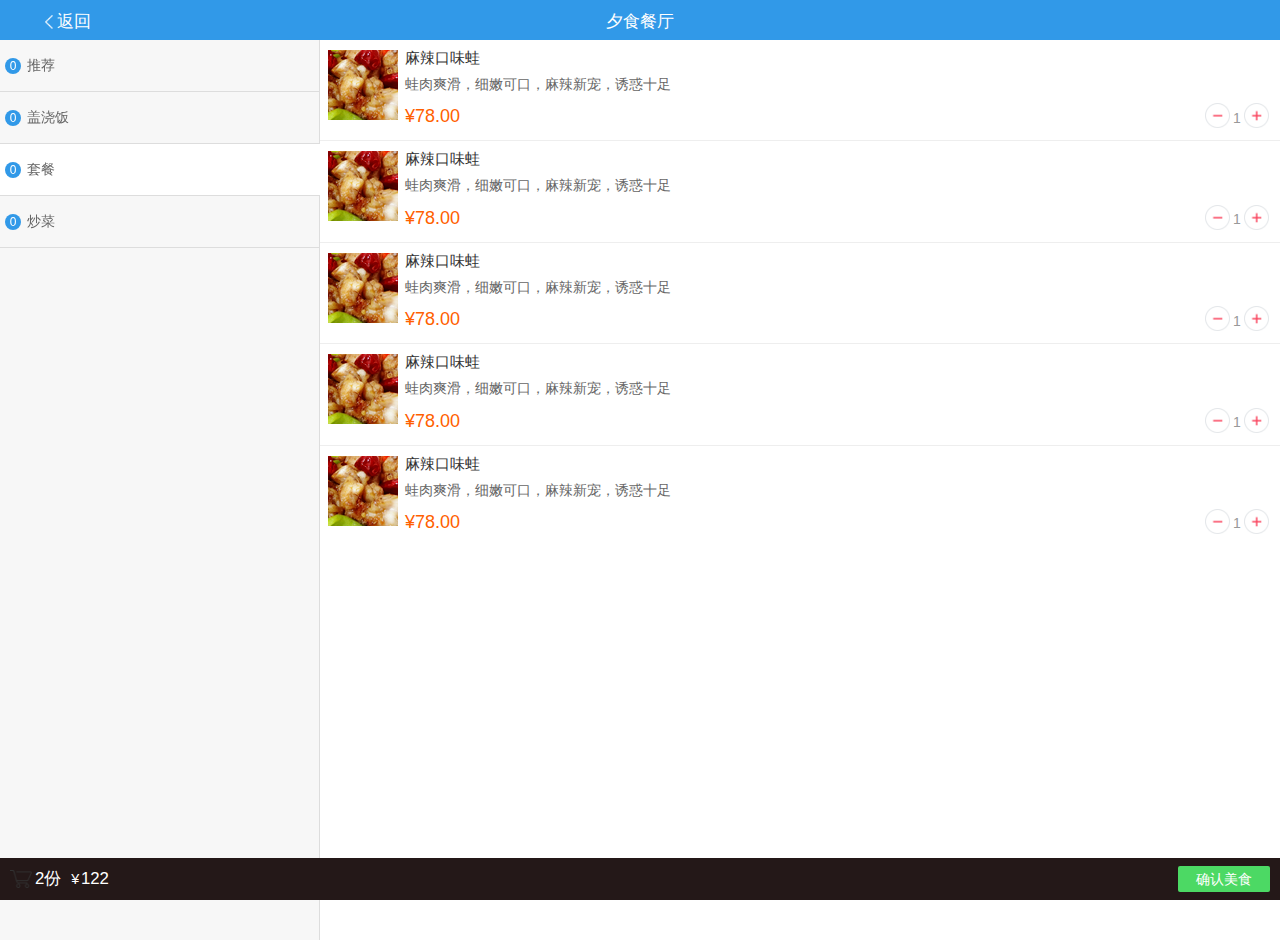
==== index.html @ 20257590 "xishi front end" ====
<!DOCTYPE html>
<html ng-app="xs" ng-class="{'body-white':1}">
<head>
    <meta charset="UTF-8">
    <meta name="viewport" content="width=device-width, initial-scale=1,user-scalable=no">
    <title>夕食餐厅</title>
    <link rel="stylesheet" href="style/reset.css"/>
    <link rel="stylesheet" href="style/css.css"/>
</head>
<body>
<div ng-controller="rootCtrl">
    <div ng-view>
        <header class="xs-header">
            <a class="xs-header-back"><span></span>返回</a>

            <div class="xs-header-title flex">
                <span class="header-rst-name">夕食餐厅</span>
            </div>
        </header>
        <section class="xs-content">
            <aside class="xs-rst-menu" skate-shoes="menu">
                <ul>
                    <menu-nav class="xs-rst-menu-item" ng-class="{active:0}">
                        <span class="xs-rst-menu-tip">0</span>
                        <span>推荐</span>
                    </menu-nav>
                    <menu-nav class="xs-rst-menu-item" ng-class="{active:0}">
                        <span class="xs-rst-menu-tip">0</span>
                        <span>盖浇饭</span>
                    </menu-nav>
                    <menu-nav class="xs-rst-menu-item" ng-class="{active:1}">
                        <span class="xs-rst-menu-tip">0</span>
                        <span>套餐</span>
                    </menu-nav>
                    <menu-nav class="xs-rst-menu-item" ng-class="{active:0}">
                        <span class="xs-rst-menu-tip">0</span>
                        <span>炒菜</span>
                    </menu-nav>
                </ul>
            </aside>
            <section class="xs-rst-dish-list" skate-shoes="menuList">
                <section>
                    <menu-list>
                        <div class="xs-dish-container">
                            <img src="images/mlkww70_70.png" width="70" height="70">

                            <div class="xs-dish-body">
                                <p class="xs-dish-name">麻辣口味蛙</p>

                                <p class="xs-dish-description">蛙肉爽滑，细嫩可口，麻辣新宠，诱惑十足</p>

                                <div class="xs-dish-footer">
                                    <span class="xs-dish-price">¥78.00</span>

                                    <div class="xs-dish-control">
                                        <span class="btn xs-dish-decrease"></span>
                                        <span class="xs-dish-count">1</span>
                                        <span class="btn xs-dish-add"></span>
                                    </div>
                                </div>
                            </div>
                        </div>
                        <div class="xs-dish-container">
                            <img src="images/mlkww70_70.png" width="70" height="70">

                            <div class="xs-dish-body">
                                <p class="xs-dish-name">麻辣口味蛙</p>

                                <p class="xs-dish-description">蛙肉爽滑，细嫩可口，麻辣新宠，诱惑十足</p>

                                <div class="xs-dish-footer">
                                    <span class="xs-dish-price">¥78.00</span>

                                    <div class="xs-dish-control">
                                        <span class="btn xs-dish-decrease"></span>
                                        <span class="xs-dish-count">1</span>
                                        <span class="btn xs-dish-add"></span>
                                    </div>
                                </div>
                            </div>
                        </div>
                        <div class="xs-dish-container">
                            <img src="images/mlkww70_70.png" width="70" height="70">

                            <div class="xs-dish-body">
                                <p class="xs-dish-name">麻辣口味蛙</p>

                                <p class="xs-dish-description">蛙肉爽滑，细嫩可口，麻辣新宠，诱惑十足</p>

                                <div class="xs-dish-footer">
                                    <span class="xs-dish-price">¥78.00</span>

                                    <div class="xs-dish-control">
                                        <span class="btn xs-dish-decrease"></span>
                                        <span class="xs-dish-count">1</span>
                                        <span class="btn xs-dish-add"></span>
                                    </div>
                                </div>
                            </div>
                        </div>
                        <div class="xs-dish-container">
                            <img src="images/mlkww70_70.png" width="70" height="70">

                            <div class="xs-dish-body">
                                <p class="xs-dish-name">麻辣口味蛙</p>

                                <p class="xs-dish-description">蛙肉爽滑，细嫩可口，麻辣新宠，诱惑十足</p>

                                <div class="xs-dish-footer">
                                    <span class="xs-dish-price">¥78.00</span>

                                    <div class="xs-dish-control">
                                        <span class="btn xs-dish-decrease"></span>
                                        <span class="xs-dish-count">1</span>
                                        <span class="btn xs-dish-add"></span>
                                    </div>
                                </div>
                            </div>
                        </div>
                        <div class="xs-dish-container">
                            <img src="images/mlkww70_70.png" width="70" height="70">

                            <div class="xs-dish-body">
                                <p class="xs-dish-name">麻辣口味蛙</p>

                                <p class="xs-dish-description">蛙肉爽滑，细嫩可口，麻辣新宠，诱惑十足</p>

                                <div class="xs-dish-footer">
                                    <span class="xs-dish-price">¥78.00</span>

                                    <div class="xs-dish-control">
                                        <span class="btn xs-dish-decrease"></span>
                                        <span class="xs-dish-count">1</span>
                                        <span class="btn xs-dish-add"></span>
                                    </div>
                                </div>
                            </div>
                        </div>
                    </menu-list>
                </section>
            </section>
            <a class="xs-menu-cart">
                <div class="xs-menu-cart-summary">
                    <span class="cart-bg"></span>
                    <span class="cart-count">2份</span>
                    <span class="cart-price">122</span>
                </div>
                <div class="xs-menu-checkout">
                    确认美食
                </div>
            </a>
        </section>
    </div>
</div>

<script type="text/ng-template" id="menuList.html">
    <header class="xs-header">
        <a class="xs-header-back"><span></span>返回</a>

        <div class="xs-header-title flex">
            <span class="header-rst-name">夕食餐厅</span>
        </div>
    </header>
    <section class="xs-content">
        <aside class="xs-rst-menu" skate-shoes="menu">
            <ul>
                <menu-nav class="xs-rst-menu-item" ng-class="{active:0}">
                    <span class="xs-rst-menu-tip">0</span>
                    <span>推荐</span>
                </menu-nav>
            </ul>
        </aside>
    </section>
    <section class="xs-rst-dish-list" skate-shoes="menuList">
        <section>
            <menu-list>
                <div class="xs-dish-container">
                    <img src="images/mlkww70_70.png" width="70" height="70">

                    <div class="xs-dish-body">
                        <p class="xs-dish-name">麻辣口味蛙</p>

                        <p class="xs-dish-description">蛙肉爽滑，细嫩可口，麻辣新宠，诱惑十足</p>

                        <div class="xs-dish-footer">
                            <span class="xs-dish-price">¥78.00</span>

                            <div class="xs-dish-control">
                                <span class="btn xs-dish-decrease"></span>
                                <span class="xs-dish-count">1</span>
                                <span class="btn xs-dish-add"></span>
                            </div>
                        </div>
                    </div>
                </div>
            </menu-list>
        </section>
    </section>
</script>

<script type="text/ng-template" id="order.html">

</script>
<script src="scripts/jquery-2.1.4.js"></script>
<script src="scripts/lib.js"></script>
<script src="scripts/tpl.js"></script>
<script src="scripts/biz.js"></script>
</body>
</html>
---- style/css.css ----
/*common*/
.hidden {
    display: none !important;
}

html {
    font-family: sans-serif;
    min-height: 100%;
}

.body-white {
    background-color: #fff;
    height: 100%;
}

.body-white > body {
    background: #fff;
    height: 100%;
    font-size: 14px;
    color: #666;
}

body {
    min-width: 20em;
    min-height: 100%;
    width: 100%;
    font: 14px/1.5 "Helvetica Neue", "Microsoft Yahei", sans-serif;
    margin: 0;
}

.xs-header, .xs-dish-container, .xs-dish-footer, .xs-menu-cart, .xs-dish-control {
    display: -webkit-box;
    display: -ms-flexbox;
    display: -webkit-flex;
    display: flex;
}

.xs-header, .xs-menu-cart, .xs-menu-cart, .xs-dish-control {
    -webkit-box-align: center;
    -ms-flex-align: center;
    -webkit-align-items: center;
    align-items: center;
}

.xs-header {
    position: relative;
    z-index: 20;
    height: 40px;
    background: #3199e8;
    color: #fff;
    line-height: 44px;
    font-size: 1.05rem;
}

.xs-header-title.flex, .xs-dish-control {
    -webit-box-pack: center;
    -ms-flex-pack: center;
    -webkit-justify-content: center;
    justify-content: center;
}

.xs-header, .xs-dish-container, .xs-dish-footer, .xs-menu-cart {
    -webit-box-pack: justify;
    -ms-flex-pack: justify;
    -webkit-justify-content: space-between;
    justify-content: space-between;
}

.xs-header-back {
    width: 67px;
    height: 40px;
    display: block;
    position: relative;
    left: 3.5%;
}

.xs-header-back span {
    display: block;
    width: 9px;
    height: 44px;
    float: left;
    padding-right: 3px;
    background: url(../images/icon_return.png) no-repeat center left;
    background-size: 0.475rem auto;
}

.xs-header-title {
    white-space: nowrap;
    overflow: hidden;
    text-overflow: ellipsis;
    position: absolute;
    top: 0;
    bottom: 0;
    left: 65px;
    right: 65px;
    margin: 0;
    text-align: center;
    color: #fff;
}

.xs-rst-menu {
    position: absolute;
    height: 100%;
    border-right: 1px solid #ddd;
    background: #f7f7f7;
    width: 25%;
    box-sizing: border-box;
}

.xs-rst-menu ul {
    padding-bottom: 80px;
}

.xs-rst-menu .xs-rst-menu-item {
    border-bottom: 1px solid #ddd;
    padding: 15px 5px;
    display: block;
}

.xs-rst-menu .xs-rst-menu-item.active {
    margin-right: -1px;
    background: #fff;
    border-right-color: #fff;
}

.xs-rst-menu .xs-rst-menu-tip {
    width: 16px;
    height: 16px;
    line-height: 16px;
    display: inline-block;
    border-radius: 8px;
    text-align: center;
    color: #fff;
    background: #3199e8;
    font-size: 12px;
    margin-right: 2px;
}

.xs-rst-dish-list {
    position: absolute;
    left: 25%;
    height: 100%;
    width: 75%;
    overflow: hidden;
}

.xs-rst-dish-list section {
    padding-bottom: 80px;
}

.xs-dish-container {
    padding: 10px 8px;
    background: #fff;
    border-top: 1px solid #eee;
}

.xs-dish-container:nth-of-type(1) {
    border-top: none;
}

.xs-dish-container .xs-dish-body {
    -webkit-flex: 1;
    flex: 1;
    margin-left: 7px;
}

.xs-dish-container .xs-dish-body .xs-dish-name {
    color: #333;
    font-size: 15px;
    line-height: 15px;
}

.xs-dish-container .xs-dish-body .xs-dish-price {
    color: #ff6000;
    font-size: 18px;
}

.xs-dish-container .xs-dish-body .xs-dish-control {
    height: 25px;
    width: 70px;
}

.xs-dish-container .xs-dish-body .xs-dish-control .btn {
    display: inline-block;
    width: 25px;
    height: 25px;
}

.xs-dish-container .xs-dish-body .xs-dish-control .xs-dish-decrease {
    background: url(../images/icon_reduce.png);
    background-size: 25px;
}

.xs-dish-container .xs-dish-body .xs-dish-control .xs-dish-add {
    background: url(../images/icon_add.png);
    background-size: 25px;
}

.xs-dish-container .xs-dish-body .xs-dish-control .xs-dish-count {
    height: 16px;
    margin: 0 3px;
    color: #999;
    font-size: 0.875rem;
}

.xs-menu-cart {
    position: fixed;
    bottom: 0;
    left: 0;
    right: 0;
    height: 42px;
    padding: 0 10px;
    background: #241818;
    line-height: 1;
}

.xs-menu-cart .xs-menu-cart-summary {
    color: #fff;
    font-size: 1.05rem;
    width: 120px;
}

.xs-menu-cart .xs-menu-cart-summary .cart-bg {
    display: inline-block;
    width: 15px;
    height: 30px;
    float: left;
    padding: 0 0 0 10px;
    background: url(../images/icon_cart.png) no-repeat center left;
    background-size: 22px;
}

.xs-menu-cart .xs-menu-cart-summary .cart-count {
    display: inline-block;
    float: left;
    line-height: 29px;
}

.xs-menu-cart .xs-menu-cart-summary .cart-price {
    display: inline-block;
    float: left;
    line-height: 29px;
    padding-left: 10px;
}

.xs-menu-cart .xs-menu-cart-summary .cart-price:before {
    content: '¥';
    margin: 0 0.1rem 0 0;
    font-family: Arial, sans-serif;
    font-size: 0.9rem;
}

.xs-menu-cart .xs-menu-checkout {
    padding: 6px 18px;
    border-radius: 2px;
    background: #4cd964;
    color: #fff;
}
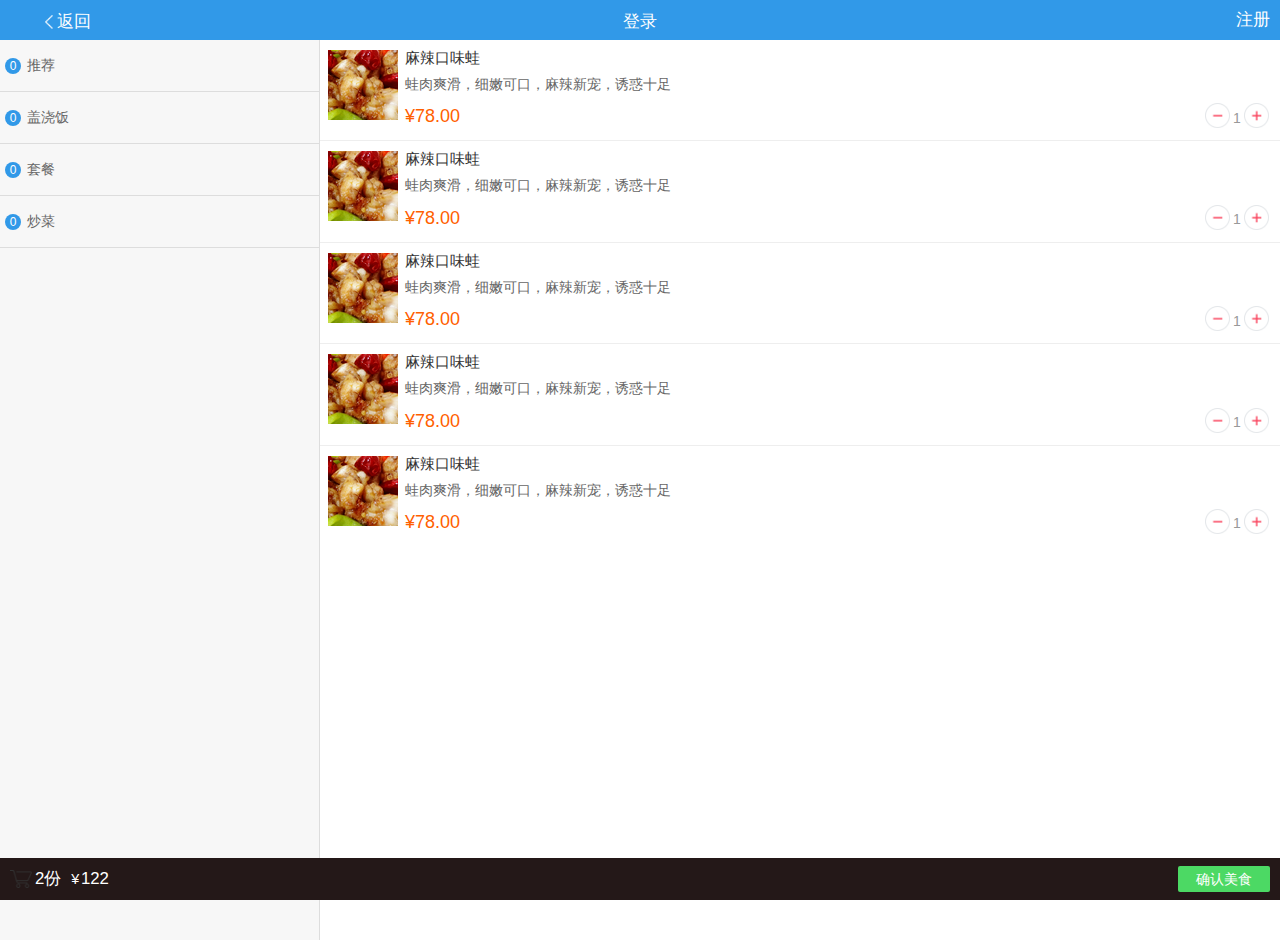
==== commit d0d0b233: "login module  controller" ====
--- a/index.html
+++ b/index.html
@@ -14,8 +14,9 @@
             <a class="xs-header-back"><span></span>返回</a>
 
             <div class="xs-header-title flex">
-                <span class="header-rst-name">夕食餐厅</span>
+                <span class="header-rst-name">登录</span>
             </div>
+            <a class="xs-header-helper">注册</a>
         </header>
         <section class="xs-content">
             <aside class="xs-rst-menu" skate-shoes="menu">
--- a/style/css.css
+++ b/style/css.css
@@ -257,3 +257,72 @@
     color: #fff;
 }
 
+/*login begin*/
+.xs-header-helper {
+    display: block;
+    color: #fff;
+    padding: 0 10px 0 0;
+}
+
+.logreg-form {
+    margin: 10px;
+}
+
+.logreg-inputs {
+    margin: 0 -10px;
+    padding: 10px 10px 0;
+    border-top: 10px #ddd;
+    border-bottom: 1px solid #ddd;
+    background: #fff;
+}
+
+.input-group {
+    margin-bottom: 10px;
+    position: relative;
+}
+
+input.ui-input, .input-group .ui-input {
+    display: block;
+    margin-bottom: 0;
+    width: 100%;
+    padding: 8px 4px;
+    background: #f2f2f2;
+    border: 1px solid #ddd;
+    border-radius: 2px;
+    font-size: 1rem;
+    -webkit-box-sizing: border-box;
+    -moz-box-sizing: border-box;
+    box-sizing: border-box;
+}
+
+.input-group.ui-error .input-tip {
+    max-height: 10em;
+    min-height: 1.8em;
+}
+
+button {
+    text-transform: none;
+    font-family: inherit;
+    font-size: 100%;
+    margin: 0;
+    line-height: normal;
+    -webkit-box-sizing: border-box;
+    -moz-box-sizing: border-box;
+    box-sizing: border-box;
+}
+
+.ui-btn {
+    display: block;
+    width: 100%;
+    padding: 10px 0;
+    background: #3199e8;
+    border: none;
+    color: #fff;
+    border-radius: 3px;
+    text-align: center;
+    -webkit-transition: color .4s;
+    transition: color .4s;
+}
+
+/*login end*/
+
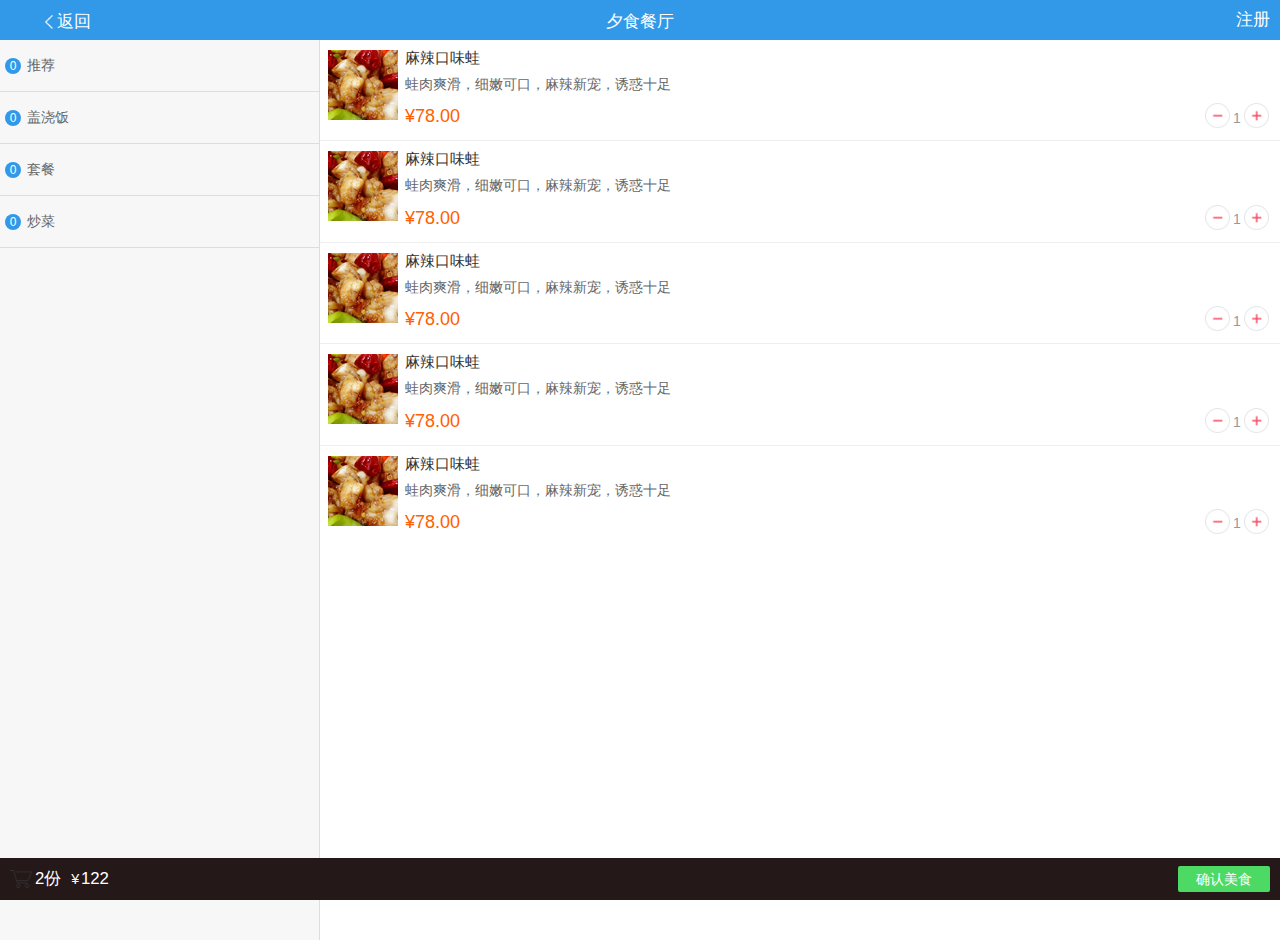
==== commit 6fe51c71: "login module controller" ====
--- a/index.html
+++ b/index.html
@@ -14,7 +14,7 @@
             <a class="xs-header-back"><span></span>返回</a>
 
             <div class="xs-header-title flex">
-                <span class="header-rst-name">登录</span>
+                <span class="header-rst-name">夕食餐厅</span>
             </div>
             <a class="xs-header-helper">注册</a>
         </header>
